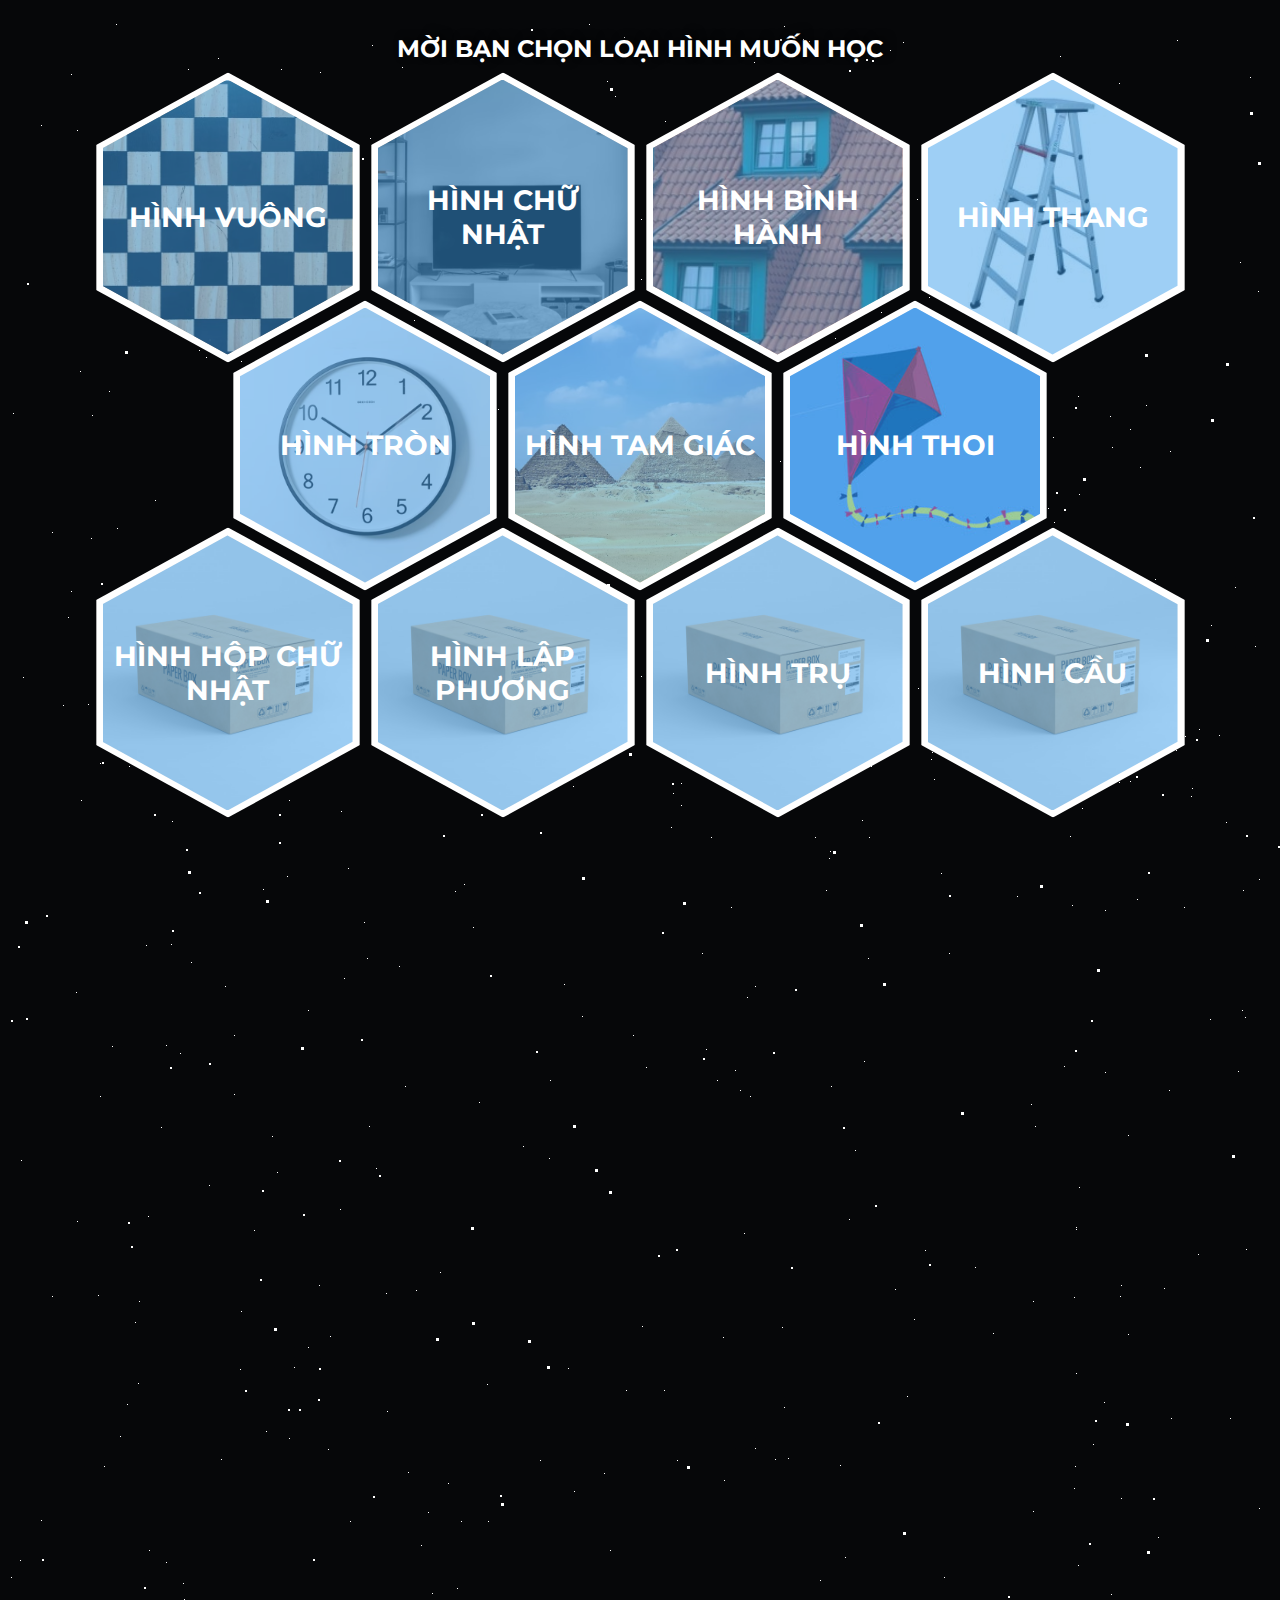
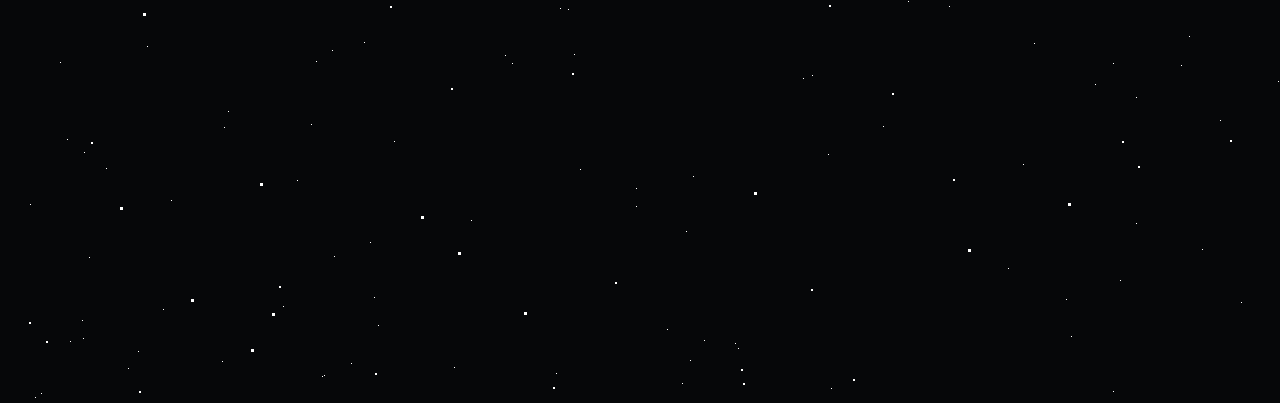
==== home.html @ a8f11ea8 "up code" ====
<!DOCTYPE html>
<html lang="en">
<head>
    <meta charset="UTF-8">
    <meta http-equiv="X-UA-Compatible" content="IE=edge">
    <meta name="viewport" content="width=device-width, initial-scale=1.0">
    <link rel="stylesheet" href="/assets/css/style.css">
    <title>Trang chủ</title>
</head>
<body>
  <link href='https://fonts.googleapis.com/css?family=Lato:300,400,700' rel='stylesheet' type='text/css'>
<div id='stars'></div>
<div id='stars2'></div>
<div id='stars3'></div>

  <h2 class="heading" id="heading"></h2>
    <ul class="honeycomb" lang="es">   
        <!-- <li class="honeycomb-cell">
          <img class="honeycomb-cell__image" src="https://source.unsplash.com/random/1">
          <div class="honeycomb-cell__title">Hình vuông</div>
        </li>
        <li class="honeycomb-cell">
          <img class="honeycomb-cell__image" src="https://source.unsplash.com/random/2">
          <div class="honeycomb-cell__title">Impermeables</div>
        </li>
        <li class="honeycomb-cell">
          <img class="honeycomb-cell__image" src="https://source.unsplash.com/random/3">
          <div class="honeycomb-cell__title">Tablero doble cara</div>
        </li>
        <li class="honeycomb-cell">
          <img class="honeycomb-cell__image" src="https://source.unsplash.com/random/4">
          <div class="honeycomb-cell__title">Maletín de empaque</div>
        </li>
        <li class="honeycomb-cell">
          <img class="honeycomb-cell__image" src="https://source.unsplash.com/random/5">
          <div class="honeycomb-cell__title">Antireflectivo<small>No vidrio</small></div>
        </li>
        <li class="honeycomb-cell">
          <img class="honeycomb-cell__image" src="https://source.unsplash.com/random/6">
          <div class="honeycomb-cell__title">6 fichas<small>1 de repuesto</small></div>
        </li>
        <li class="honeycomb-cell">
          <img class="honeycomb-cell__image" src="https://source.unsplash.com/random/7">
          <div class="honeycomb-cell__title">Tablero magnético</div>
        </li> -->
        
      </ul>
</body>
</html>
<script src="/assets/js/jquery.js"></script>
<script src="/assets/js/data.js"></script>
<script>
  $(document).ready(function () {
    var tab = $(".honeycomb");
    var arr = database;
    var heading = $("#heading").text("Mời bạn chọn loại hình muốn học");
     
    console.log(arr.length)
    for(var i = 0; i < arr.length; i++){
      var _this = arr[i];
      var _li = $("<a/>");
      _li.addClass("honeycomb-cell");
      _li.attr("data-name", _this.Name);
      _li.attr("href","hinh.html?shape="+_this.Shape_ID);
      

      var _img = $("<img/>");
      _img.addClass("honeycomb-cell__image");
      _img.attr("src", _this.Url );

      var _div = $("<div/>");
      _div.addClass("honeycomb-cell__title");
      _div.text(_this.Name);

      _li.append(_img);
      _li.append(_div);
      tab.append(_li);
    }
    if(arr.length %2 !=0 ){
      tab.append(('<li class="honeycomb-cell honeycomb__placeholder"></li>'));
    }


    $(".honeycomb-cell").hover(function(){
        $("#heading").text($(this).data("name"));
      })
      $(".honeycomb-cell").mouseleave(function(){
        $("#heading").text("Mời bạn chọn loại hình muốn học");
      })
  })
</script>
---- assets/css/style.css ----
@import url("https://fonts.googleapis.com/css?family=Montserrat:400,700");
*::-webkit-scrollbar {
  width:0;
}
html, body {
  min-height: 100%;
}
html {
  height: 120%;
  background: radial-gradient(ellipse at bottom, #1b2735 0%, #060709 0%);
}

body {
  font-family: "Montserrat", sans-serif;
  /* background: #3ea0eb; */
  overflow: auto;

}

*, *::before, *::after {
  box-sizing: border-box;
}

#stars {
  width: 1px;
  height: 1px;
  background: transparent;
  box-shadow: 465px 919px #FFF , 566px 1646px #FFF , 158px 1037px #FFF , 1510px 1652px #FFF , 273px 61px #FFF , 1561px 376px #FFF , 1882px 647px #FFF , 1995px 29px #FFF , 941px 1598px #FFF , 440px 1475px #FFF , 1480px 60px #FFF , 747px 978px #FFF , 846px 719px #FFF , 1864px 973px #FFF , 447px 883px #FFF , 216px 1719px #FFF , 368px 1160px #FFF , 1667px 430px #FFF , 1584px 387px #FFF , 217px 978px #FFF , 1066px 1289px #FFF , 72px 363px #FFF , 1326px 332px #FFF , 320px 1441px #FFF , 1000px 1860px #FFF , 724px 427px #FFF , 1235px 882px #FFF , 1477px 627px #FFF , 1402px 610px #FFF , 828px 403px #FFF , 289px 1772px #FFF , 722px 260px #FFF , 490px 401px #FFF , 1417px 1360px #FFF , 1303px 234px #FFF , 1565px 952px #FFF , 1795px 26px #FFF , 532px 1452px #FFF , 1990px 233px #FFF , 1504px 474px #FFF , 504px 1655px #FFF , 277px 378px #FFF , 732px 1082px #FFF , 1652px 35px #FFF , 837px 1549px #FFF , 1672px 1088px #FFF , 1122px 773px #FFF , 745px 262px #FFF , 1071px 486px #FFF , 365px 159px #FFF , 460px 628px #FFF , 1211px 727px #FFF , 933px 865px #FFF , 255px 881px #FFF , 336px 970px #FFF , 767px 1451px #FFF , 1113px 1277px #FFF , 936px 1569px #FFF , 1524px 912px #FFF , 44px 1288px #FFF , 364px 37px #FFF , 1251px 1500px #FFF , 1733px 1334px #FFF , 656px 1382px #FFF , 880px 408px #FFF , 1404px 551px #FFF , 316px 1967px #FFF , 1111px 774px #FFF , 673px 775px #FFF , 246px 1222px #FFF , 1379px 712px #FFF , 1052px 48px #FFF , 338px 358px #FFF , 1739px 901px #FFF , 63px 66px #FFF , 378px 1285px #FFF , 210px 50px #FFF , 76px 1744px #FFF , 180px 61px #FFF , 1062px 828px #FFF , 499px 168px #FFF , 917px 1242px #FFF , 616px 29px #FFF , 1020px 313px #FFF , 1985px 1736px #FFF , 1291px 1427px #FFF , 1462px 1935px #FFF , 92px 755px #FFF , 84px 407px #FFF , 776px 1399px #FFF , 322px 1328px #FFF , 1865px 440px #FFF , 366px 1889px #FFF , 1586px 464px #FFF , 1336px 613px #FFF , 361px 1118px #FFF , 1809px 1570px #FFF , 572px 1761px #FFF , 1987px 912px #FFF , 1649px 572px #FFF , 1143px 689px #FFF , 699px 476px #FFF , 101px 383px #FFF , 1780px 1398px #FFF , 1720px 479px #FFF , 682px 1952px #FFF , 1636px 1302px #FFF , 542px 1072px #FFF , 1234px 1002px #FFF , 1735px 1385px #FFF , 1533px 1101px #FFF , 1421px 1203px #FFF , 281px 792px #FFF , 1405px 983px #FFF , 44px 524px #FFF , 1909px 1862px #FFF , 201px 86px #FFF , 198px 349px #FFF , 929px 704px #FFF , 1122px 421px #FFF , 1914px 1162px #FFF , 1503px 884px #FFF , 596px 1465px #FFF , 397px 1078px #FFF , 1408px 867px #FFF , 1392px 834px #FFF , 1275px 960px #FFF , 1832px 608px #FFF , 379px 1403px #FFF , 1009px 888px #FFF , 1920px 1230px #FFF , 1005px 507px #FFF , 1270px 1673px #FFF , 1408px 518px #FFF , 673px 797px #FFF , 1627px 1657px #FFF , 1751px 379px #FFF , 784px 780px #FFF , 1194px 1841px #FFF , 1509px 1569px #FFF , 899px 1388px #FFF , 1728px 1427px #FFF , 633px 211px #FFF , 552px 1600px #FFF , 1504px 802px #FFF , 1202px 1011px #FFF , 1313px 757px #FFF , 674px 352px #FFF , 480px 1513px #FFF , 375px 619px #FFF , 81px 1849px #FFF , 108px 16px #FFF , 1971px 1564px #FFF , 1849px 548px #FFF , 1786px 1092px #FFF , 1915px 1360px #FFF , 1660px 1386px #FFF , 1308px 310px #FFF , 895px 34px #FFF , 823px 1980px #FFF , 1330px 1780px #FFF , 827px 330px #FFF , 696px 1932px #FFF , 1769px 942px #FFF , 715px 1329px #FFF , 1760px 1474px #FFF , 1063px 1928px #FFF , 1667px 1565px #FFF , 1798px 1027px #FFF , 213px 1451px #FFF , 1660px 713px #FFF , 1227px 579px #FFF , 1767px 181px #FFF , 404px 1999px #FFF , 1836px 1840px #FFF , 172px 1045px #FFF , 119px 1396px #FFF , 1917px 27px #FFF , 1285px 34px #FFF , 1280px 892px #FFF , 1477px 187px #FFF , 449px 1580px #FFF , 1462px 1647px #FFF , 1042px 93px #FFF , 1230px 1063px #FFF , 1251px 871px #FFF , 1016px 166px #FFF , 955px 142px #FFF , 1634px 626px #FFF , 923px 751px #FFF , 1156px 1280px #FFF , 536px 276px #FFF , 1177px 728px #FFF , 1464px 741px #FFF , 820px 270px #FFF , 1331px 1528px #FFF , 1015px 1756px #FFF , 1289px 1459px #FFF , 1668px 1899px #FFF , 1250px 283px #FFF , 1068px 1219px #FFF , 1168px 742px #FFF , 1662px 897px #FFF , 1482px 1685px #FFF , 1853px 58px #FFF , 314px 1968px #FFF , 703px 829px #FFF , 1708px 592px #FFF , 542px 720px #FFF , 1970px 711px #FFF , 1418px 1062px #FFF , 556px 976px #FFF , 1531px 1841px #FFF , 772px 453px #FFF , 854px 812px #FFF , 560px 1601px #FFF , 498px 612px #FFF , 33px 1512px #FFF , 175px 722px #FFF , 1922px 1515px #FFF , 523px 185px #FFF , 983px 665px #FFF , 408px 1282px #FFF , 1102px 408px #FFF , 1066px 1480px #FFF , 1070px 1557px #FFF , 356px 1634px #FFF , 1827px 739px #FFF , 1362px 658px #FFF , 1803px 619px #FFF , 1453px 1979px #FFF , 1111px 75px #FFF , 1128px 1815px #FFF , 1128px 1689px #FFF , 1299px 1617px #FFF , 1163px 1410px #FFF , 1121px 582px #FFF , 456px 876px #FFF , 1713px 720px #FFF , 233px 290px #FFF , 223px 622px #FFF , 1996px 663px #FFF , 269px 1164px #FFF , 1789px 505px #FFF , 1469px 19px #FFF , 847px 1142px #FFF , 714px 440px #FFF , 1072px 589px #FFF , 1027px 1118px #FFF , 1702px 928px #FFF , 226px 1027px #FFF , 1222px 1410px #FFF , 659px 1921px #FFF , 1383px 220px #FFF , 1212px 1712px #FFF , 1770px 1157px #FFF , 1302px 1024px #FFF , 98px 1760px #FFF , 774px 1319px #FFF , 1237px 1009px #FFF , 98px 676px #FFF , 501px 240px #FFF , 275px 1898px #FFF , 1942px 857px #FFF , 1944px 1066px #FFF , 1307px 480px #FFF , 1120px 1326px #FFF , 1793px 1561px #FFF , 1825px 538px #FFF , 413px 572px #FFF , 3px 1569px #FFF , 628px 1780px #FFF , 1966px 1660px #FFF , 1312px 1367px #FFF , 1105px 1655px #FFF , 1724px 1485px #FFF , 1023px 1096px #FFF , 1412px 1079px #FFF , 1397px 1759px #FFF , 1670px 180px #FFF , 1856px 173px #FFF , 109px 520px #FFF , 391px 958px #FFF , 1809px 1971px #FFF , 497px 1647px #FFF , 1762px 278px #FFF , 1955px 818px #FFF , 1426px 1612px #FFF , 1350px 1310px #FFF , 1409px 759px #FFF , 226px 1086px #FFF , 120px 1960px #FFF , 603px 270px #FFF , 1056px 1058px #FFF , 1191px 721px #FFF , 1120px 1127px #FFF , 755px 190px #FFF , 471px 1094px #FFF , 663px 819px #FFF , 561px 176px #FFF , 675px 691px #FFF , 565px 778px #FFF , 1966px 674px #FFF , 1183px 788px #FFF , 1482px 1948px #FFF , 1542px 1816px #FFF , 625px 1027px #FFF , 1734px 761px #FFF , 1919px 526px #FFF , 286px 1359px #FFF , 941px 945px #FFF , 5px 405px #FFF , 860px 950px #FFF , 985px 1325px #FFF , 130px 1375px #FFF , 365px 384px #FFF , 975px 596px #FFF , 828px 348px #FFF , 1706px 1919px #FFF , 1089px 222px #FFF , 479px 1376px #FFF , 1074px 800px #FFF , 1481px 89px #FFF , 1105px 1983px #FFF , 984px 446px #FFF , 300px 1002px #FFF , 453px 1513px #FFF , 1349px 1821px #FFF , 905px 462px #FFF , 776px 18px #FFF , 1368px 445px #FFF , 1940px 554px #FFF , 792px 390px #FFF , 1476px 1488px #FFF , 1546px 356px #FFF , 303px 1716px #FFF , 1971px 1321px #FFF , 75px 1930px #FFF , 802px 331px #FFF , 12px 1552px #FFF , 1527px 1369px #FFF , 62px 1933px #FFF , 818px 882px #FFF , 885px 421px #FFF , 432px 1264px #FFF , 1742px 179px #FFF , 1104px 439px #FFF , 986px 195px #FFF , 1701px 614px #FFF , 1665px 1901px #FFF , 893px 675px #FFF , 73px 792px #FFF , 1826px 1388px #FFF , 926px 771px #FFF , 489px 211px #FFF , 634px 1318px #FFF , 1380px 1924px #FFF , 997px 152px #FFF , 356px 914px #FFF , 1097px 1064px #FFF , 547px 602px #FFF , 820px 1746px #FFF , 1112px 1872px #FFF , 875px 1718px #FFF , 1536px 1097px #FFF , 232px 1361px #FFF , 698px 1041px #FFF , 1138px 397px #FFF , 1636px 1952px #FFF , 324px 1642px #FFF , 601px 611px #FFF , 1535px 1065px #FFF , 746px 54px #FFF , 27px 1989px #FFF , 1161px 716px #FFF , 1025px 1293px #FFF , 560px 1360px #FFF , 1595px 467px #FFF , 823px 1078px #FFF , 669px 1452px #FFF , 1455px 1071px #FFF , 131px 1293px #FFF , 1482px 1785px #FFF , 1905px 1252px #FFF , 1576px 1826px #FFF , 1995px 705px #FFF , 1809px 1875px #FFF , 1024px 626px #FFF , 766px 184px #FFF , 342px 1513px #FFF , 366px 347px #FFF , 80px 696px #FFF , 548px 1965px #FFF , 887px 1281px #FFF , 576px 441px #FFF , 92px 1088px #FFF , 515px 1138px #FFF , 1173px 1657px #FFF , 233px 1303px #FFF , 1566px 793px #FFF , 723px 899px #FFF , 424px 1585px #FFF , 727px 1935px #FFF , 841px 1211px #FFF , 1483px 1986px #FFF , 801px 33px #FFF , 1064px 897px #FFF , 1635px 133px #FFF , 1440px 1788px #FFF , 685px 1768px #FFF , 1794px 870px #FFF , 581px 16px #FFF , 1974px 356px #FFF , 1683px 1370px #FFF , 1514px 1142px #FFF , 1866px 1023px #FFF , 140px 1208px #FFF , 1894px 726px #FFF , 1451px 379px #FFF , 1776px 986px #FFF , 665px 785px #FFF , 1543px 157px #FFF , 1613px 677px #FFF , 1781px 944px #FFF , 1218px 814px #FFF , 574px 1008px #FFF , 1543px 1407px #FFF , 709px 1072px #FFF , 1794px 1318px #FFF , 1885px 1483px #FFF , 1040px 500px #FFF , 780px 1450px #FFF , 1176px 899px #FFF , 1941px 1943px #FFF , 1233px 1894px #FFF , 300px 1339px #FFF , 1318px 1292px #FFF , 1976px 379px #FFF , 147px 492px #FFF , 795px 31px #FFF , 438px 215px #FFF , 541px 1150px #FFF , 1097px 902px #FFF , 55px 697px #FFF , 332px 1201px #FFF , 1848px 1227px #FFF , 83px 530px #FFF , 1892px 529px #FFF , 1046px 514px #FFF , 1882px 84px #FFF , 1019px 152px #FFF , 731px 491px #FFF , 1838px 1492px #FFF , 1734px 1406px #FFF , 201px 1177px #FFF , 1764px 195px #FFF , 1506px 442px #FFF , 658px 252px #FFF , 33px 1985px #FFF , 121px 758px #FFF , 378px 163px #FFF , 1641px 1646px #FFF , 1073px 105px #FFF , 967px 1259px #FFF , 13px 1152px #FFF , 736px 1225px #FFF , 59px 1731px #FFF , 1951px 1071px #FFF , 370px 1917px #FFF , 1232px 254px #FFF , 1862px 1390px #FFF , 638px 1059px #FFF , 657px 113px #FFF , 281px 1430px #FFF , 1530px 864px #FFF , 127px 1314px #FFF , 191px 342px #FFF , 130px 1943px #FFF , 394px 59px #FFF , 1535px 1941px #FFF , 1981px 1345px #FFF , 175px 1575px #FFF , 1789px 1889px #FFF , 1755px 185px #FFF , 895px 533px #FFF , 69px 122px #FFF , 1452px 563px #FFF , 1851px 87px #FFF , 386px 1733px #FFF , 588px 541px #FFF , 1372px 885px #FFF , 238px 159px #FFF , 1763px 1781px #FFF , 195px 250px #FFF , 1623px 803px #FFF , 1970px 1472px #FFF , 1085px 1436px #FFF , 795px 1670px #FFF , 69px 1213px #FFF , 1939px 1515px #FFF , 1184px 780px #FFF , 1023px 468px #FFF , 906px 1311px #FFF , 633px 271px #FFF , 96px 1458px #FFF , 264px 1128px #FFF , 400px 1464px #FFF , 305px 294px #FFF , 1997px 722px #FFF , 359px 950px #FFF , 220px 1703px #FFF , 326px 1848px #FFF , 68px 984px #FFF , 1087px 1676px #FFF , 1564px 735px #FFF , 1918px 1718px #FFF , 1238px 1241px #FFF , 1664px 1819px #FFF , 882px 42px #FFF , 1657px 594px #FFF , 312px 64px #FFF , 343px 1955px #FFF , 821px 850px #FFF , 730px 1940px #FFF , 909px 191px #FFF , 899px 627px #FFF , 1747px 1259px #FFF , 861px 829px #FFF , 1150px 1529px #FFF , 163px 936px #FFF , 1794px 1495px #FFF , 1524px 81px #FFF , 739px 989px #FFF , 747px 1440px #FFF , 153px 1119px #FFF , 1001px 150px #FFF , 22px 1796px #FFF , 465px 135px #FFF , 1161px 1082px #FFF , 406px 312px #FFF , 1660px 898px #FFF , 1833px 1695px #FFF , 1515px 619px #FFF , 1766px 1204px #FFF , 812px 1572px #FFF , 856px 1053px #FFF , 1025px 1503px #FFF , 618px 1382px #FFF , 1761px 912px #FFF , 1487px 1550px #FFF , 1574px 1419px #FFF , 921px 289px #FFF , 678px 1823px #FFF , 1387px 374px #FFF , 1506px 847px #FFF , 138px 937px #FFF , 1096px 1394px #FFF , 311px 1277px #FFF , 362px 130px #FFF , 1737px 552px #FFF , 446px 1959px #FFF , 1881px 1195px #FFF , 1490px 163px #FFF , 1291px 1828px #FFF , 1462px 339px #FFF , 135px 170px #FFF , 1162px 443px #FFF , 599px 73px #FFF , 1998px 1776px #FFF , 1113px 1490px #FFF , 1274px 1422px #FFF , 279px 868px #FFF , 1366px 1538px #FFF , 1977px 1518px #FFF , 873px 304px #FFF , 233px 353px #FFF , 1746px 535px #FFF , 1181px 1628px #FFF , 1887px 590px #FFF , 33px 117px #FFF , 674px 1975px #FFF , 333px 803px #FFF , 1774px 161px #FFF , 1058px 1891px #FFF , 60px 609px #FFF , 1169px 32px #FFF , 863px 758px #FFF , 727px 1062px #FFF , 1507px 726px #FFF , 1444px 1744px #FFF , 340px 860px #FFF , 1370px 116px #FFF , 1190px 1246px #FFF , 1247px 638px #FFF , 1103px 1586px #FFF , 607px 88px #FFF , 1912px 440px #FFF , 74px 1912px #FFF , 896px 690px #FFF , 104px 1038px #FFF , 1982px 1829px #FFF , 566px 1483px #FFF , 1403px 1239px #FFF , 1305px 1865px #FFF , 463px 1812px #FFF , 237px 341px #FFF , 1302px 284px #FFF , 90px 1287px #FFF , 1648px 545px #FFF , 1680px 1722px #FFF , 1203px 617px #FFF , 15px 669px #FFF , 1045px 429px #FFF , 1632px 626px #FFF , 1242px 69px #FFF , 1309px 1405px #FFF , 1540px 1659px #FFF , 163px 1792px #FFF , 1540px 1133px #FFF , 1840px 605px #FFF , 1375px 778px #FFF , 141px 1542px #FFF , 1799px 750px #FFF , 807px 829px #FFF , 1897px 1508px #FFF , 1842px 1086px #FFF , 1430px 34px #FFF , 387px 645px #FFF , 602px 706px #FFF , 1543px 1492px #FFF , 1546px 1104px #FFF , 1068px 1365px #FFF , 1708px 272px #FFF , 1958px 880px #FFF , 1112px 1288px #FFF , 429px 501px #FFF , 957px 355px #FFF , 1827px 1190px #FFF , 910px 680px #FFF , 112px 1428px #FFF , 694px 945px #FFF , 139px 1638px #FFF , 1147px 571px #FFF , 804px 1667px #FFF , 155px 1901px #FFF , 258px 1423px #FFF , 1410px 1373px #FFF , 719px 670px #FFF , 832px 1457px #FFF , 602px 1542px #FFF , 1012px 219px #FFF , 1433px 1517px #FFF , 267px 192px #FFF , 1821px 1422px #FFF , 1711px 146px #FFF , 1701px 1899px #FFF , 900px 1593px #FFF , 924px 744px #FFF , 1556px 1709px #FFF , 1968px 1039px #FFF , 1026px 1635px #FFF , 1070px 388px #FFF , 1132px 459px #FFF , 413px 1537px #FFF , 1622px 1406px #FFF , 633px 668px #FFF , 1022px 549px #FFF , 1509px 920px #FFF , 1609px 932px #FFF , 183px 954px #FFF , 63px 583px #FFF , 812px 322px #FFF , 1068px 1221px #FFF , 1067px 1458px #FFF , 420px 1504px #FFF , 1864px 487px #FFF , 882px 621px #FFF , 1714px 562px #FFF , 128px 178px #FFF , 52px 1654px #FFF , 1704px 470px #FFF , 362px 1834px #FFF , 1847px 218px #FFF , 1998px 996px #FFF , 742px 1088px #FFF , 158px 1554px #FFF , 1340px 812px #FFF , 1129px 891px #FFF , 628px 1798px #FFF , 214px 1953px #FFF , 308px 1653px #FFF , 1005px 389px #FFF , 822px 843px #FFF , 716px 1472px #FFF , 1071px 1179px #FFF , 877px 556px #FFF , 1601px 1137px #FFF , 664px 604px #FFF , 164px 813px #FFF , 176px 1591px #FFF;
  animation: animStar 50s linear infinite;
}
#stars:after {
  content: " ";
  position: absolute;
  top: 2000px;
  width: 1px;
  height: 1px;
  background: transparent;
  box-shadow: 465px 919px #FFF , 566px 1646px #FFF , 158px 1037px #FFF , 1510px 1652px #FFF , 273px 61px #FFF , 1561px 376px #FFF , 1882px 647px #FFF , 1995px 29px #FFF , 941px 1598px #FFF , 440px 1475px #FFF , 1480px 60px #FFF , 747px 978px #FFF , 846px 719px #FFF , 1864px 973px #FFF , 447px 883px #FFF , 216px 1719px #FFF , 368px 1160px #FFF , 1667px 430px #FFF , 1584px 387px #FFF , 217px 978px #FFF , 1066px 1289px #FFF , 72px 363px #FFF , 1326px 332px #FFF , 320px 1441px #FFF , 1000px 1860px #FFF , 724px 427px #FFF , 1235px 882px #FFF , 1477px 627px #FFF , 1402px 610px #FFF , 828px 403px #FFF , 289px 1772px #FFF , 722px 260px #FFF , 490px 401px #FFF , 1417px 1360px #FFF , 1303px 234px #FFF , 1565px 952px #FFF , 1795px 26px #FFF , 532px 1452px #FFF , 1990px 233px #FFF , 1504px 474px #FFF , 504px 1655px #FFF , 277px 378px #FFF , 732px 1082px #FFF , 1652px 35px #FFF , 837px 1549px #FFF , 1672px 1088px #FFF , 1122px 773px #FFF , 745px 262px #FFF , 1071px 486px #FFF , 365px 159px #FFF , 460px 628px #FFF , 1211px 727px #FFF , 933px 865px #FFF , 255px 881px #FFF , 336px 970px #FFF , 767px 1451px #FFF , 1113px 1277px #FFF , 936px 1569px #FFF , 1524px 912px #FFF , 44px 1288px #FFF , 364px 37px #FFF , 1251px 1500px #FFF , 1733px 1334px #FFF , 656px 1382px #FFF , 880px 408px #FFF , 1404px 551px #FFF , 316px 1967px #FFF , 1111px 774px #FFF , 673px 775px #FFF , 246px 1222px #FFF , 1379px 712px #FFF , 1052px 48px #FFF , 338px 358px #FFF , 1739px 901px #FFF , 63px 66px #FFF , 378px 1285px #FFF , 210px 50px #FFF , 76px 1744px #FFF , 180px 61px #FFF , 1062px 828px #FFF , 499px 168px #FFF , 917px 1242px #FFF , 616px 29px #FFF , 1020px 313px #FFF , 1985px 1736px #FFF , 1291px 1427px #FFF , 1462px 1935px #FFF , 92px 755px #FFF , 84px 407px #FFF , 776px 1399px #FFF , 322px 1328px #FFF , 1865px 440px #FFF , 366px 1889px #FFF , 1586px 464px #FFF , 1336px 613px #FFF , 361px 1118px #FFF , 1809px 1570px #FFF , 572px 1761px #FFF , 1987px 912px #FFF , 1649px 572px #FFF , 1143px 689px #FFF , 699px 476px #FFF , 101px 383px #FFF , 1780px 1398px #FFF , 1720px 479px #FFF , 682px 1952px #FFF , 1636px 1302px #FFF , 542px 1072px #FFF , 1234px 1002px #FFF , 1735px 1385px #FFF , 1533px 1101px #FFF , 1421px 1203px #FFF , 281px 792px #FFF , 1405px 983px #FFF , 44px 524px #FFF , 1909px 1862px #FFF , 201px 86px #FFF , 198px 349px #FFF , 929px 704px #FFF , 1122px 421px #FFF , 1914px 1162px #FFF , 1503px 884px #FFF , 596px 1465px #FFF , 397px 1078px #FFF , 1408px 867px #FFF , 1392px 834px #FFF , 1275px 960px #FFF , 1832px 608px #FFF , 379px 1403px #FFF , 1009px 888px #FFF , 1920px 1230px #FFF , 1005px 507px #FFF , 1270px 1673px #FFF , 1408px 518px #FFF , 673px 797px #FFF , 1627px 1657px #FFF , 1751px 379px #FFF , 784px 780px #FFF , 1194px 1841px #FFF , 1509px 1569px #FFF , 899px 1388px #FFF , 1728px 1427px #FFF , 633px 211px #FFF , 552px 1600px #FFF , 1504px 802px #FFF , 1202px 1011px #FFF , 1313px 757px #FFF , 674px 352px #FFF , 480px 1513px #FFF , 375px 619px #FFF , 81px 1849px #FFF , 108px 16px #FFF , 1971px 1564px #FFF , 1849px 548px #FFF , 1786px 1092px #FFF , 1915px 1360px #FFF , 1660px 1386px #FFF , 1308px 310px #FFF , 895px 34px #FFF , 823px 1980px #FFF , 1330px 1780px #FFF , 827px 330px #FFF , 696px 1932px #FFF , 1769px 942px #FFF , 715px 1329px #FFF , 1760px 1474px #FFF , 1063px 1928px #FFF , 1667px 1565px #FFF , 1798px 1027px #FFF , 213px 1451px #FFF , 1660px 713px #FFF , 1227px 579px #FFF , 1767px 181px #FFF , 404px 1999px #FFF , 1836px 1840px #FFF , 172px 1045px #FFF , 119px 1396px #FFF , 1917px 27px #FFF , 1285px 34px #FFF , 1280px 892px #FFF , 1477px 187px #FFF , 449px 1580px #FFF , 1462px 1647px #FFF , 1042px 93px #FFF , 1230px 1063px #FFF , 1251px 871px #FFF , 1016px 166px #FFF , 955px 142px #FFF , 1634px 626px #FFF , 923px 751px #FFF , 1156px 1280px #FFF , 536px 276px #FFF , 1177px 728px #FFF , 1464px 741px #FFF , 820px 270px #FFF , 1331px 1528px #FFF , 1015px 1756px #FFF , 1289px 1459px #FFF , 1668px 1899px #FFF , 1250px 283px #FFF , 1068px 1219px #FFF , 1168px 742px #FFF , 1662px 897px #FFF , 1482px 1685px #FFF , 1853px 58px #FFF , 314px 1968px #FFF , 703px 829px #FFF , 1708px 592px #FFF , 542px 720px #FFF , 1970px 711px #FFF , 1418px 1062px #FFF , 556px 976px #FFF , 1531px 1841px #FFF , 772px 453px #FFF , 854px 812px #FFF , 560px 1601px #FFF , 498px 612px #FFF , 33px 1512px #FFF , 175px 722px #FFF , 1922px 1515px #FFF , 523px 185px #FFF , 983px 665px #FFF , 408px 1282px #FFF , 1102px 408px #FFF , 1066px 1480px #FFF , 1070px 1557px #FFF , 356px 1634px #FFF , 1827px 739px #FFF , 1362px 658px #FFF , 1803px 619px #FFF , 1453px 1979px #FFF , 1111px 75px #FFF , 1128px 1815px #FFF , 1128px 1689px #FFF , 1299px 1617px #FFF , 1163px 1410px #FFF , 1121px 582px #FFF , 456px 876px #FFF , 1713px 720px #FFF , 233px 290px #FFF , 223px 622px #FFF , 1996px 663px #FFF , 269px 1164px #FFF , 1789px 505px #FFF , 1469px 19px #FFF , 847px 1142px #FFF , 714px 440px #FFF , 1072px 589px #FFF , 1027px 1118px #FFF , 1702px 928px #FFF , 226px 1027px #FFF , 1222px 1410px #FFF , 659px 1921px #FFF , 1383px 220px #FFF , 1212px 1712px #FFF , 1770px 1157px #FFF , 1302px 1024px #FFF , 98px 1760px #FFF , 774px 1319px #FFF , 1237px 1009px #FFF , 98px 676px #FFF , 501px 240px #FFF , 275px 1898px #FFF , 1942px 857px #FFF , 1944px 1066px #FFF , 1307px 480px #FFF , 1120px 1326px #FFF , 1793px 1561px #FFF , 1825px 538px #FFF , 413px 572px #FFF , 3px 1569px #FFF , 628px 1780px #FFF , 1966px 1660px #FFF , 1312px 1367px #FFF , 1105px 1655px #FFF , 1724px 1485px #FFF , 1023px 1096px #FFF , 1412px 1079px #FFF , 1397px 1759px #FFF , 1670px 180px #FFF , 1856px 173px #FFF , 109px 520px #FFF , 391px 958px #FFF , 1809px 1971px #FFF , 497px 1647px #FFF , 1762px 278px #FFF , 1955px 818px #FFF , 1426px 1612px #FFF , 1350px 1310px #FFF , 1409px 759px #FFF , 226px 1086px #FFF , 120px 1960px #FFF , 603px 270px #FFF , 1056px 1058px #FFF , 1191px 721px #FFF , 1120px 1127px #FFF , 755px 190px #FFF , 471px 1094px #FFF , 663px 819px #FFF , 561px 176px #FFF , 675px 691px #FFF , 565px 778px #FFF , 1966px 674px #FFF , 1183px 788px #FFF , 1482px 1948px #FFF , 1542px 1816px #FFF , 625px 1027px #FFF , 1734px 761px #FFF , 1919px 526px #FFF , 286px 1359px #FFF , 941px 945px #FFF , 5px 405px #FFF , 860px 950px #FFF , 985px 1325px #FFF , 130px 1375px #FFF , 365px 384px #FFF , 975px 596px #FFF , 828px 348px #FFF , 1706px 1919px #FFF , 1089px 222px #FFF , 479px 1376px #FFF , 1074px 800px #FFF , 1481px 89px #FFF , 1105px 1983px #FFF , 984px 446px #FFF , 300px 1002px #FFF , 453px 1513px #FFF , 1349px 1821px #FFF , 905px 462px #FFF , 776px 18px #FFF , 1368px 445px #FFF , 1940px 554px #FFF , 792px 390px #FFF , 1476px 1488px #FFF , 1546px 356px #FFF , 303px 1716px #FFF , 1971px 1321px #FFF , 75px 1930px #FFF , 802px 331px #FFF , 12px 1552px #FFF , 1527px 1369px #FFF , 62px 1933px #FFF , 818px 882px #FFF , 885px 421px #FFF , 432px 1264px #FFF , 1742px 179px #FFF , 1104px 439px #FFF , 986px 195px #FFF , 1701px 614px #FFF , 1665px 1901px #FFF , 893px 675px #FFF , 73px 792px #FFF , 1826px 1388px #FFF , 926px 771px #FFF , 489px 211px #FFF , 634px 1318px #FFF , 1380px 1924px #FFF , 997px 152px #FFF , 356px 914px #FFF , 1097px 1064px #FFF , 547px 602px #FFF , 820px 1746px #FFF , 1112px 1872px #FFF , 875px 1718px #FFF , 1536px 1097px #FFF , 232px 1361px #FFF , 698px 1041px #FFF , 1138px 397px #FFF , 1636px 1952px #FFF , 324px 1642px #FFF , 601px 611px #FFF , 1535px 1065px #FFF , 746px 54px #FFF , 27px 1989px #FFF , 1161px 716px #FFF , 1025px 1293px #FFF , 560px 1360px #FFF , 1595px 467px #FFF , 823px 1078px #FFF , 669px 1452px #FFF , 1455px 1071px #FFF , 131px 1293px #FFF , 1482px 1785px #FFF , 1905px 1252px #FFF , 1576px 1826px #FFF , 1995px 705px #FFF , 1809px 1875px #FFF , 1024px 626px #FFF , 766px 184px #FFF , 342px 1513px #FFF , 366px 347px #FFF , 80px 696px #FFF , 548px 1965px #FFF , 887px 1281px #FFF , 576px 441px #FFF , 92px 1088px #FFF , 515px 1138px #FFF , 1173px 1657px #FFF , 233px 1303px #FFF , 1566px 793px #FFF , 723px 899px #FFF , 424px 1585px #FFF , 727px 1935px #FFF , 841px 1211px #FFF , 1483px 1986px #FFF , 801px 33px #FFF , 1064px 897px #FFF , 1635px 133px #FFF , 1440px 1788px #FFF , 685px 1768px #FFF , 1794px 870px #FFF , 581px 16px #FFF , 1974px 356px #FFF , 1683px 1370px #FFF , 1514px 1142px #FFF , 1866px 1023px #FFF , 140px 1208px #FFF , 1894px 726px #FFF , 1451px 379px #FFF , 1776px 986px #FFF , 665px 785px #FFF , 1543px 157px #FFF , 1613px 677px #FFF , 1781px 944px #FFF , 1218px 814px #FFF , 574px 1008px #FFF , 1543px 1407px #FFF , 709px 1072px #FFF , 1794px 1318px #FFF , 1885px 1483px #FFF , 1040px 500px #FFF , 780px 1450px #FFF , 1176px 899px #FFF , 1941px 1943px #FFF , 1233px 1894px #FFF , 300px 1339px #FFF , 1318px 1292px #FFF , 1976px 379px #FFF , 147px 492px #FFF , 795px 31px #FFF , 438px 215px #FFF , 541px 1150px #FFF , 1097px 902px #FFF , 55px 697px #FFF , 332px 1201px #FFF , 1848px 1227px #FFF , 83px 530px #FFF , 1892px 529px #FFF , 1046px 514px #FFF , 1882px 84px #FFF , 1019px 152px #FFF , 731px 491px #FFF , 1838px 1492px #FFF , 1734px 1406px #FFF , 201px 1177px #FFF , 1764px 195px #FFF , 1506px 442px #FFF , 658px 252px #FFF , 33px 1985px #FFF , 121px 758px #FFF , 378px 163px #FFF , 1641px 1646px #FFF , 1073px 105px #FFF , 967px 1259px #FFF , 13px 1152px #FFF , 736px 1225px #FFF , 59px 1731px #FFF , 1951px 1071px #FFF , 370px 1917px #FFF , 1232px 254px #FFF , 1862px 1390px #FFF , 638px 1059px #FFF , 657px 113px #FFF , 281px 1430px #FFF , 1530px 864px #FFF , 127px 1314px #FFF , 191px 342px #FFF , 130px 1943px #FFF , 394px 59px #FFF , 1535px 1941px #FFF , 1981px 1345px #FFF , 175px 1575px #FFF , 1789px 1889px #FFF , 1755px 185px #FFF , 895px 533px #FFF , 69px 122px #FFF , 1452px 563px #FFF , 1851px 87px #FFF , 386px 1733px #FFF , 588px 541px #FFF , 1372px 885px #FFF , 238px 159px #FFF , 1763px 1781px #FFF , 195px 250px #FFF , 1623px 803px #FFF , 1970px 1472px #FFF , 1085px 1436px #FFF , 795px 1670px #FFF , 69px 1213px #FFF , 1939px 1515px #FFF , 1184px 780px #FFF , 1023px 468px #FFF , 906px 1311px #FFF , 633px 271px #FFF , 96px 1458px #FFF , 264px 1128px #FFF , 400px 1464px #FFF , 305px 294px #FFF , 1997px 722px #FFF , 359px 950px #FFF , 220px 1703px #FFF , 326px 1848px #FFF , 68px 984px #FFF , 1087px 1676px #FFF , 1564px 735px #FFF , 1918px 1718px #FFF , 1238px 1241px #FFF , 1664px 1819px #FFF , 882px 42px #FFF , 1657px 594px #FFF , 312px 64px #FFF , 343px 1955px #FFF , 821px 850px #FFF , 730px 1940px #FFF , 909px 191px #FFF , 899px 627px #FFF , 1747px 1259px #FFF , 861px 829px #FFF , 1150px 1529px #FFF , 163px 936px #FFF , 1794px 1495px #FFF , 1524px 81px #FFF , 739px 989px #FFF , 747px 1440px #FFF , 153px 1119px #FFF , 1001px 150px #FFF , 22px 1796px #FFF , 465px 135px #FFF , 1161px 1082px #FFF , 406px 312px #FFF , 1660px 898px #FFF , 1833px 1695px #FFF , 1515px 619px #FFF , 1766px 1204px #FFF , 812px 1572px #FFF , 856px 1053px #FFF , 1025px 1503px #FFF , 618px 1382px #FFF , 1761px 912px #FFF , 1487px 1550px #FFF , 1574px 1419px #FFF , 921px 289px #FFF , 678px 1823px #FFF , 1387px 374px #FFF , 1506px 847px #FFF , 138px 937px #FFF , 1096px 1394px #FFF , 311px 1277px #FFF , 362px 130px #FFF , 1737px 552px #FFF , 446px 1959px #FFF , 1881px 1195px #FFF , 1490px 163px #FFF , 1291px 1828px #FFF , 1462px 339px #FFF , 135px 170px #FFF , 1162px 443px #FFF , 599px 73px #FFF , 1998px 1776px #FFF , 1113px 1490px #FFF , 1274px 1422px #FFF , 279px 868px #FFF , 1366px 1538px #FFF , 1977px 1518px #FFF , 873px 304px #FFF , 233px 353px #FFF , 1746px 535px #FFF , 1181px 1628px #FFF , 1887px 590px #FFF , 33px 117px #FFF , 674px 1975px #FFF , 333px 803px #FFF , 1774px 161px #FFF , 1058px 1891px #FFF , 60px 609px #FFF , 1169px 32px #FFF , 863px 758px #FFF , 727px 1062px #FFF , 1507px 726px #FFF , 1444px 1744px #FFF , 340px 860px #FFF , 1370px 116px #FFF , 1190px 1246px #FFF , 1247px 638px #FFF , 1103px 1586px #FFF , 607px 88px #FFF , 1912px 440px #FFF , 74px 1912px #FFF , 896px 690px #FFF , 104px 1038px #FFF , 1982px 1829px #FFF , 566px 1483px #FFF , 1403px 1239px #FFF , 1305px 1865px #FFF , 463px 1812px #FFF , 237px 341px #FFF , 1302px 284px #FFF , 90px 1287px #FFF , 1648px 545px #FFF , 1680px 1722px #FFF , 1203px 617px #FFF , 15px 669px #FFF , 1045px 429px #FFF , 1632px 626px #FFF , 1242px 69px #FFF , 1309px 1405px #FFF , 1540px 1659px #FFF , 163px 1792px #FFF , 1540px 1133px #FFF , 1840px 605px #FFF , 1375px 778px #FFF , 141px 1542px #FFF , 1799px 750px #FFF , 807px 829px #FFF , 1897px 1508px #FFF , 1842px 1086px #FFF , 1430px 34px #FFF , 387px 645px #FFF , 602px 706px #FFF , 1543px 1492px #FFF , 1546px 1104px #FFF , 1068px 1365px #FFF , 1708px 272px #FFF , 1958px 880px #FFF , 1112px 1288px #FFF , 429px 501px #FFF , 957px 355px #FFF , 1827px 1190px #FFF , 910px 680px #FFF , 112px 1428px #FFF , 694px 945px #FFF , 139px 1638px #FFF , 1147px 571px #FFF , 804px 1667px #FFF , 155px 1901px #FFF , 258px 1423px #FFF , 1410px 1373px #FFF , 719px 670px #FFF , 832px 1457px #FFF , 602px 1542px #FFF , 1012px 219px #FFF , 1433px 1517px #FFF , 267px 192px #FFF , 1821px 1422px #FFF , 1711px 146px #FFF , 1701px 1899px #FFF , 900px 1593px #FFF , 924px 744px #FFF , 1556px 1709px #FFF , 1968px 1039px #FFF , 1026px 1635px #FFF , 1070px 388px #FFF , 1132px 459px #FFF , 413px 1537px #FFF , 1622px 1406px #FFF , 633px 668px #FFF , 1022px 549px #FFF , 1509px 920px #FFF , 1609px 932px #FFF , 183px 954px #FFF , 63px 583px #FFF , 812px 322px #FFF , 1068px 1221px #FFF , 1067px 1458px #FFF , 420px 1504px #FFF , 1864px 487px #FFF , 882px 621px #FFF , 1714px 562px #FFF , 128px 178px #FFF , 52px 1654px #FFF , 1704px 470px #FFF , 362px 1834px #FFF , 1847px 218px #FFF , 1998px 996px #FFF , 742px 1088px #FFF , 158px 1554px #FFF , 1340px 812px #FFF , 1129px 891px #FFF , 628px 1798px #FFF , 214px 1953px #FFF , 308px 1653px #FFF , 1005px 389px #FFF , 822px 843px #FFF , 716px 1472px #FFF , 1071px 1179px #FFF , 877px 556px #FFF , 1601px 1137px #FFF , 664px 604px #FFF , 164px 813px #FFF , 176px 1591px #FFF;
}

#stars2 {
  width: 2px;
  height: 2px;
  background: transparent;
  box-shadow: 835px 1118px #FFF , 1894px 724px #FFF , 1841px 1546px #FFF , 21px 1913px #FFF , 1083px 1011px #FFF , 1742px 228px #FFF , 695px 1049px #FFF , 274px 157px #FFF , 1130px 1757px #FFF , 1300px 1155px #FFF , 254px 1181px #FFF , 146px 805px #FFF , 252px 1270px #FFF , 532px 823px #FFF , 1403px 488px #FFF , 1832px 1028px #FFF , 1962px 328px #FFF , 1904px 1513px #FFF , 1551px 1px #FFF , 1270px 837px #FFF , 201px 1054px #FFF , 735px 1974px #FFF , 1810px 1396px #FFF , 1517px 720px #FFF , 580px 522px #FFF , 271px 805px #FFF , 1668px 1881px #FFF , 1779px 1228px #FFF , 443px 1679px #FFF , 772px 30px #FFF , 18px 1009px #FFF , 311px 1359px #FFF , 1052px 168px #FFF , 1063px 554px #FFF , 921px 1255px #FFF , 1376px 413px #FFF , 564px 580px #FFF , 1664px 400px #FFF , 295px 1205px #FFF , 523px 20px #FFF , 1383px 1111px #FFF , 650px 1246px #FFF , 1087px 1411px #FFF , 89px 717px #FFF , 1775px 890px #FFF , 1634px 1366px #FFF , 773px 156px #FFF , 1550px 1650px #FFF , 473px 805px #FFF , 564px 1664px #FFF , 1608px 1179px #FFF , 1145px 1489px #FFF , 1128px 767px #FFF , 178px 840px #FFF , 1572px 1428px #FFF , 1519px 1727px #FFF , 1496px 275px #FFF , 627px 311px #FFF , 34px 1550px #FFF , 271px 833px #FFF , 1679px 927px #FFF , 455px 422px #FFF , 765px 1043px #FFF , 237px 1381px #FFF , 821px 1596px #FFF , 1222px 1731px #FFF , 1526px 1954px #FFF , 528px 1042px #FFF , 305px 1550px #FFF , 1633px 552px #FFF , 331px 1151px #FFF , 1566px 1156px #FFF , 1558px 1012px #FFF , 365px 1487px #FFF , 1634px 522px #FFF , 1000px 1587px #FFF , 1859px 1073px #FFF , 1274px 243px #FFF , 1785px 913px #FFF , 10px 937px #FFF , 1728px 1815px #FFF , 1403px 129px #FFF , 1238px 826px #FFF , 800px 269px #FFF , 1063px 243px #FFF , 867px 1196px #FFF , 845px 1970px #FFF , 123px 1237px #FFF , 789px 76px #FFF , 1081px 1534px #FFF , 361px 433px #FFF , 162px 1058px #FFF , 1650px 1104px #FFF , 884px 1684px #FFF , 1712px 1172px #FFF , 291px 1400px #FFF , 1874px 70px #FFF , 1295px 474px #FFF , 1389px 1491px #FFF , 1954px 161px #FFF , 945px 1770px #FFF , 1404px 417px #FFF , 783px 1258px #FFF , 1286px 1934px #FFF , 1366px 1923px #FFF , 1154px 785px #FFF , 870px 1413px #FFF , 1014px 132px #FFF , 1505px 363px #FFF , 1536px 1826px #FFF , 1546px 939px #FFF , 1354px 1917px #FFF , 995px 525px #FFF , 382px 1597px #FFF , 136px 1578px #FFF , 1900px 1811px #FFF , 1444px 155px #FFF , 841px 61px #FFF , 406px 335px #FFF , 668px 1240px #FFF , 38px 1932px #FFF , 164px 921px #FFF , 1569px 499px #FFF , 1140px 863px #FFF , 1465px 114px #FFF , 94px 753px #FFF , 83px 1733px #FFF , 1883px 583px #FFF , 1056px 500px #FFF , 310px 1390px #FFF , 1067px 1041px #FFF , 1810px 495px #FFF , 1458px 1506px #FFF , 1533px 792px #FFF , 191px 883px #FFF , 941px 886px #FFF , 354px 149px #FFF , 1835px 508px #FFF , 1510px 217px #FFF , 1697px 103px #FFF , 607px 1873px #FFF , 133px 570px #FFF , 1770px 1071px #FFF , 189px 719px #FFF , 1862px 1232px #FFF , 732px 646px #FFF , 1887px 615px #FFF , 367px 1964px #FFF , 1963px 1732px #FFF , 120px 1213px #FFF , 1067px 398px #FFF , 131px 1982px #FFF , 1903px 647px #FFF , 19px 274px #FFF , 1970px 1355px #FFF , 1644px 1541px #FFF , 482px 966px #FFF , 1048px 483px #FFF , 492px 1486px #FFF , 649px 303px #FFF , 1655px 611px #FFF , 858px 50px #FFF , 1692px 1569px #FFF , 457px 541px #FFF , 271px 1877px #FFF , 371px 1166px #FFF , 985px 178px #FFF , 1958px 1761px #FFF , 435px 826px #FFF , 1114px 1732px #FFF , 1172px 245px #FFF , 633px 548px #FFF , 1328px 687px #FFF , 664px 774px #FFF , 353px 1030px #FFF , 1670px 1482px #FFF , 3px 1011px #FFF , 1688px 1495px #FFF , 545px 1978px #FFF , 280px 1400px #FFF , 1285px 1300px #FFF , 654px 923px #FFF , 1827px 823px #FFF , 1640px 274px #FFF , 864px 51px #FFF , 1516px 1761px #FFF , 1245px 508px #FFF , 1808px 990px #FFF , 1482px 747px #FFF , 1416px 291px #FFF , 1497px 1551px #FFF , 93px 574px #FFF , 1188px 730px #FFF , 733px 1960px #FFF , 787px 980px #FFF , 1878px 92px #FFF , 1657px 157px #FFF , 38px 906px #FFF , 803px 1880px #FFF , 1937px 1494px #FFF;
  animation: animStar 100s linear infinite;
}
#stars2:after {
  content: " ";
  position: absolute;
  top: 2000px;
  width: 2px;
  height: 2px;
  background: transparent;
  box-shadow: 835px 1118px #FFF , 1894px 724px #FFF , 1841px 1546px #FFF , 21px 1913px #FFF , 1083px 1011px #FFF , 1742px 228px #FFF , 695px 1049px #FFF , 274px 157px #FFF , 1130px 1757px #FFF , 1300px 1155px #FFF , 254px 1181px #FFF , 146px 805px #FFF , 252px 1270px #FFF , 532px 823px #FFF , 1403px 488px #FFF , 1832px 1028px #FFF , 1962px 328px #FFF , 1904px 1513px #FFF , 1551px 1px #FFF , 1270px 837px #FFF , 201px 1054px #FFF , 735px 1974px #FFF , 1810px 1396px #FFF , 1517px 720px #FFF , 580px 522px #FFF , 271px 805px #FFF , 1668px 1881px #FFF , 1779px 1228px #FFF , 443px 1679px #FFF , 772px 30px #FFF , 18px 1009px #FFF , 311px 1359px #FFF , 1052px 168px #FFF , 1063px 554px #FFF , 921px 1255px #FFF , 1376px 413px #FFF , 564px 580px #FFF , 1664px 400px #FFF , 295px 1205px #FFF , 523px 20px #FFF , 1383px 1111px #FFF , 650px 1246px #FFF , 1087px 1411px #FFF , 89px 717px #FFF , 1775px 890px #FFF , 1634px 1366px #FFF , 773px 156px #FFF , 1550px 1650px #FFF , 473px 805px #FFF , 564px 1664px #FFF , 1608px 1179px #FFF , 1145px 1489px #FFF , 1128px 767px #FFF , 178px 840px #FFF , 1572px 1428px #FFF , 1519px 1727px #FFF , 1496px 275px #FFF , 627px 311px #FFF , 34px 1550px #FFF , 271px 833px #FFF , 1679px 927px #FFF , 455px 422px #FFF , 765px 1043px #FFF , 237px 1381px #FFF , 821px 1596px #FFF , 1222px 1731px #FFF , 1526px 1954px #FFF , 528px 1042px #FFF , 305px 1550px #FFF , 1633px 552px #FFF , 331px 1151px #FFF , 1566px 1156px #FFF , 1558px 1012px #FFF , 365px 1487px #FFF , 1634px 522px #FFF , 1000px 1587px #FFF , 1859px 1073px #FFF , 1274px 243px #FFF , 1785px 913px #FFF , 10px 937px #FFF , 1728px 1815px #FFF , 1403px 129px #FFF , 1238px 826px #FFF , 800px 269px #FFF , 1063px 243px #FFF , 867px 1196px #FFF , 845px 1970px #FFF , 123px 1237px #FFF , 789px 76px #FFF , 1081px 1534px #FFF , 361px 433px #FFF , 162px 1058px #FFF , 1650px 1104px #FFF , 884px 1684px #FFF , 1712px 1172px #FFF , 291px 1400px #FFF , 1874px 70px #FFF , 1295px 474px #FFF , 1389px 1491px #FFF , 1954px 161px #FFF , 945px 1770px #FFF , 1404px 417px #FFF , 783px 1258px #FFF , 1286px 1934px #FFF , 1366px 1923px #FFF , 1154px 785px #FFF , 870px 1413px #FFF , 1014px 132px #FFF , 1505px 363px #FFF , 1536px 1826px #FFF , 1546px 939px #FFF , 1354px 1917px #FFF , 995px 525px #FFF , 382px 1597px #FFF , 136px 1578px #FFF , 1900px 1811px #FFF , 1444px 155px #FFF , 841px 61px #FFF , 406px 335px #FFF , 668px 1240px #FFF , 38px 1932px #FFF , 164px 921px #FFF , 1569px 499px #FFF , 1140px 863px #FFF , 1465px 114px #FFF , 94px 753px #FFF , 83px 1733px #FFF , 1883px 583px #FFF , 1056px 500px #FFF , 310px 1390px #FFF , 1067px 1041px #FFF , 1810px 495px #FFF , 1458px 1506px #FFF , 1533px 792px #FFF , 191px 883px #FFF , 941px 886px #FFF , 354px 149px #FFF , 1835px 508px #FFF , 1510px 217px #FFF , 1697px 103px #FFF , 607px 1873px #FFF , 133px 570px #FFF , 1770px 1071px #FFF , 189px 719px #FFF , 1862px 1232px #FFF , 732px 646px #FFF , 1887px 615px #FFF , 367px 1964px #FFF , 1963px 1732px #FFF , 120px 1213px #FFF , 1067px 398px #FFF , 131px 1982px #FFF , 1903px 647px #FFF , 19px 274px #FFF , 1970px 1355px #FFF , 1644px 1541px #FFF , 482px 966px #FFF , 1048px 483px #FFF , 492px 1486px #FFF , 649px 303px #FFF , 1655px 611px #FFF , 858px 50px #FFF , 1692px 1569px #FFF , 457px 541px #FFF , 271px 1877px #FFF , 371px 1166px #FFF , 985px 178px #FFF , 1958px 1761px #FFF , 435px 826px #FFF , 1114px 1732px #FFF , 1172px 245px #FFF , 633px 548px #FFF , 1328px 687px #FFF , 664px 774px #FFF , 353px 1030px #FFF , 1670px 1482px #FFF , 3px 1011px #FFF , 1688px 1495px #FFF , 545px 1978px #FFF , 280px 1400px #FFF , 1285px 1300px #FFF , 654px 923px #FFF , 1827px 823px #FFF , 1640px 274px #FFF , 864px 51px #FFF , 1516px 1761px #FFF , 1245px 508px #FFF , 1808px 990px #FFF , 1482px 747px #FFF , 1416px 291px #FFF , 1497px 1551px #FFF , 93px 574px #FFF , 1188px 730px #FFF , 733px 1960px #FFF , 787px 980px #FFF , 1878px 92px #FFF , 1657px 157px #FFF , 38px 906px #FFF , 803px 1880px #FFF , 1937px 1494px #FFF;
}

#stars3 {
  width: 3px;
  height: 3px;
  background: transparent;
  box-shadow: 1687px 1859px #FFF , 493px 1492px #FFF , 666px 436px #FFF , 852px 913px #FFF , 796px 475px #FFF , 117px 340px #FFF , 1203px 408px #FFF , 1434px 1747px #FFF , 464px 1311px #FFF , 1629px 1394px #FFF , 574px 866px #FFF , 266px 1317px #FFF , 1544px 548px #FFF , 293px 1036px #FFF , 874px 274px #FFF , 1887px 1810px #FFF , 1145px 276px #FFF , 1923px 1352px #FFF , 463px 1216px #FFF , 520px 1329px #FFF , 1374px 1739px #FFF , 1819px 399px #FFF , 516px 1901px #FFF , 428px 1327px #FFF , 621px 742px #FFF , 1308px 167px #FFF , 1713px 1510px #FFF , 332px 330px #FFF , 1525px 1728px #FFF , 258px 889px #FFF , 1627px 1416px #FFF , 1250px 151px #FFF , 539px 1355px #FFF , 982px 1999px #FFF , 587px 1158px #FFF , 675px 891px #FFF , 602px 77px #FFF , 450px 1841px #FFF , 895px 1521px #FFF , 1480px 1878px #FFF , 875px 972px #FFF , 1075px 467px #FFF , 960px 1838px #FFF , 1801px 1774px #FFF , 413px 1805px #FFF , 1619px 1802px #FFF , 264px 1902px #FFF , 1897px 537px #FFF , 760px 563px #FFF , 1474px 1836px #FFF , 1032px 874px #FFF , 1628px 979px #FFF , 135px 1602px #FFF , 1137px 343px #FFF , 180px 860px #FFF , 568px 720px #FFF , 17px 910px #FFF , 1532px 879px #FFF , 1242px 101px #FFF , 1439px 1247px #FFF , 870px 604px #FFF , 1704px 1911px #FFF , 572px 457px #FFF , 1726px 373px #FFF , 825px 840px #FFF , 1685px 437px #FFF , 599px 573px #FFF , 541px 658px #FFF , 1689px 1304px #FFF , 429px 225px #FFF , 1860px 1134px #FFF , 1139px 1540px #FFF , 397px 121px #FFF , 112px 1796px #FFF , 953px 1101px #FFF , 746px 1781px #FFF , 1559px 8px #FFF , 565px 1114px #FFF , 1060px 1792px #FFF , 243px 1938px #FFF , 252px 1772px #FFF , 1585px 546px #FFF , 1218px 352px #FFF , 679px 1455px #FFF , 1754px 542px #FFF , 1118px 1412px #FFF , 1286px 1918px #FFF , 810px 304px #FFF , 1420px 707px #FFF , 1224px 1144px #FFF , 601px 1180px #FFF , 1905px 1848px #FFF , 1857px 720px #FFF , 1089px 958px #FFF , 1553px 1630px #FFF , 1069px 608px #FFF , 1794px 1375px #FFF , 1327px 275px #FFF , 1198px 628px #FFF , 183px 1888px #FFF;
  animation: animStar 150s linear infinite;
}
#stars3:after {
  content: " ";
  position: absolute;
  top: 2000px;
  width: 3px;
  height: 3px;
  background: transparent;
  box-shadow: 1687px 1859px #FFF , 493px 1492px #FFF , 666px 436px #FFF , 852px 913px #FFF , 796px 475px #FFF , 117px 340px #FFF , 1203px 408px #FFF , 1434px 1747px #FFF , 464px 1311px #FFF , 1629px 1394px #FFF , 574px 866px #FFF , 266px 1317px #FFF , 1544px 548px #FFF , 293px 1036px #FFF , 874px 274px #FFF , 1887px 1810px #FFF , 1145px 276px #FFF , 1923px 1352px #FFF , 463px 1216px #FFF , 520px 1329px #FFF , 1374px 1739px #FFF , 1819px 399px #FFF , 516px 1901px #FFF , 428px 1327px #FFF , 621px 742px #FFF , 1308px 167px #FFF , 1713px 1510px #FFF , 332px 330px #FFF , 1525px 1728px #FFF , 258px 889px #FFF , 1627px 1416px #FFF , 1250px 151px #FFF , 539px 1355px #FFF , 982px 1999px #FFF , 587px 1158px #FFF , 675px 891px #FFF , 602px 77px #FFF , 450px 1841px #FFF , 895px 1521px #FFF , 1480px 1878px #FFF , 875px 972px #FFF , 1075px 467px #FFF , 960px 1838px #FFF , 1801px 1774px #FFF , 413px 1805px #FFF , 1619px 1802px #FFF , 264px 1902px #FFF , 1897px 537px #FFF , 760px 563px #FFF , 1474px 1836px #FFF , 1032px 874px #FFF , 1628px 979px #FFF , 135px 1602px #FFF , 1137px 343px #FFF , 180px 860px #FFF , 568px 720px #FFF , 17px 910px #FFF , 1532px 879px #FFF , 1242px 101px #FFF , 1439px 1247px #FFF , 870px 604px #FFF , 1704px 1911px #FFF , 572px 457px #FFF , 1726px 373px #FFF , 825px 840px #FFF , 1685px 437px #FFF , 599px 573px #FFF , 541px 658px #FFF , 1689px 1304px #FFF , 429px 225px #FFF , 1860px 1134px #FFF , 1139px 1540px #FFF , 397px 121px #FFF , 112px 1796px #FFF , 953px 1101px #FFF , 746px 1781px #FFF , 1559px 8px #FFF , 565px 1114px #FFF , 1060px 1792px #FFF , 243px 1938px #FFF , 252px 1772px #FFF , 1585px 546px #FFF , 1218px 352px #FFF , 679px 1455px #FFF , 1754px 542px #FFF , 1118px 1412px #FFF , 1286px 1918px #FFF , 810px 304px #FFF , 1420px 707px #FFF , 1224px 1144px #FFF , 601px 1180px #FFF , 1905px 1848px #FFF , 1857px 720px #FFF , 1089px 958px #FFF , 1553px 1630px #FFF , 1069px 608px #FFF , 1794px 1375px #FFF , 1327px 275px #FFF , 1198px 628px #FFF , 183px 1888px #FFF;
}

#title {
  position: absolute;
  top: 50%;
  left: 0;
  right: 0;
  color: #FFF;
  text-align: center;
  font-family: "lato", sans-serif;
  font-weight: 300;
  font-size: 50px;
  letter-spacing: 10px;
  margin-top: -60px;
  padding-left: 10px;
}
#title span {
  background: -webkit-linear-gradient(white, #38495a);
  -webkit-background-clip: text;
  -webkit-text-fill-color: transparent;
}

@keyframes animStar {
  from {
    transform: translateY(0px);
  }
  to {
    transform: translateY(-2000px);
  }
}

.honeycomb {
  display: flex;
  flex-wrap: wrap;
  list-style: none;
  justify-content: center;
  align-items: center;
  max-width: 1200px;
  margin: 0 auto;
  padding: 0;
  /* transform: translateY(34.375px); */
}
.honeycomb-cell {
  flex: 0 1 250px;
  max-width: 250px;
  height: 137.5px;
  margin: 65.4761904762px 12.5px 25px;
  position: relative;
  padding: 0.5em;
  text-align: center;
  z-index: 1;
}
.honeycomb-cell__title {
  height: 100%;
  display: flex;
  flex-direction: column;
  justify-content: center;
  -webkit-hyphens: auto;
      -ms-hyphens: auto;
          hyphens: auto;
  word-break: break-word;
  text-transform: uppercase;
  color: #fff;
  font-weight: 700;
  font-size: 1.75em;
  transition: opacity 350ms;
}
.honeycomb-cell__title > small {
  font-weight: 300;
  margin-top: 0.25em;
}
.honeycomb-cell__image {
  -o-object-fit: cover;
     object-fit: cover;
  -o-object-position: center;
     object-position: center;
}
.honeycomb-cell::before, .honeycomb-cell::after {
  content: "";
}
.honeycomb-cell::before, .honeycomb-cell::after, .honeycomb-cell__image {
  top: -50%;
  left: 0;
  width: 100%;
  height: 200%;
  display: block;
  position: absolute;
  -webkit-clip-path: polygon(50% 0%, 100% 25%, 100% 75%, 50% 100%, 0% 75%, 0% 25%);
          clip-path: polygon(50% 0%, 100% 25%, 100% 75%, 50% 100%, 0% 75%, 0% 25%);
  z-index: -1;
}
.honeycomb-cell::before {
  background: #fff;
  transform: scale(1.055);
}
.honeycomb-cell::after {
  background: #3ea0eb;
  opacity: 0.5;
  transition: opacity 350ms;
}
.honeycomb-cell:hover .honeycomb-cell__title {
  opacity: 0;
}
.honeycomb-cell:hover::before {
  background: #72f88e;
}
.honeycomb-cell:hover::after {
  opacity: 0;
}
.honeycomb__placeholder {
  display: none;
  opacity: 0;
  width: 250px;
  margin: 0 12.5px;
}

@media (max-width: 550px) {
  .honeycomb-cell {
    margin: 81.25px 25px;
  }
}
@media (min-width: 550px) and (max-width: 825px) {
  .honeycomb-cell:nth-child(3n) {
    margin-right: calc(50% - 125px);
    margin-left: calc(50% - 125px);
  }

  .honeycomb__placeholder:nth-child(3n+5) {
    display: block;
  }
}
@media (min-width: 825px) and (max-width: 1100px) {
  .honeycomb-cell:nth-child(5n+4) {
    margin-left: calc(50% - 275px);
  }

  .honeycomb-cell:nth-child(5n+5) {
    margin-right: calc(50% - 275px);
  }

  .honeycomb__placeholder:nth-child(5n), .honeycomb__placeholder:nth-child(5n+3) {
    display: block;
  }
}
@media (min-width: 1100px) {
  .honeycomb-cell:nth-child(7n+5) {
    margin-left: calc(50% - 400px);
  }

  .honeycomb-cell:nth-child(7n+7), .honeycomb-cell:nth-child(7n+5):nth-last-child(2) {
    margin-right: calc(50% - 400px);
  }

  .honeycomb__placeholder:nth-child(7n+7), .honeycomb__placeholder:nth-child(7n+9), .honeycomb__placeholder:nth-child(7n+11) {
    display: block;
  }
}
.honeycomb-cell {
  cursor: pointer;
}
.heading {
  text-align: center;
  color: white;
  text-transform: uppercase;
  text-shadow: 5px -2px 9px #000000d4;
}
a {
  text-decoration: none;
}
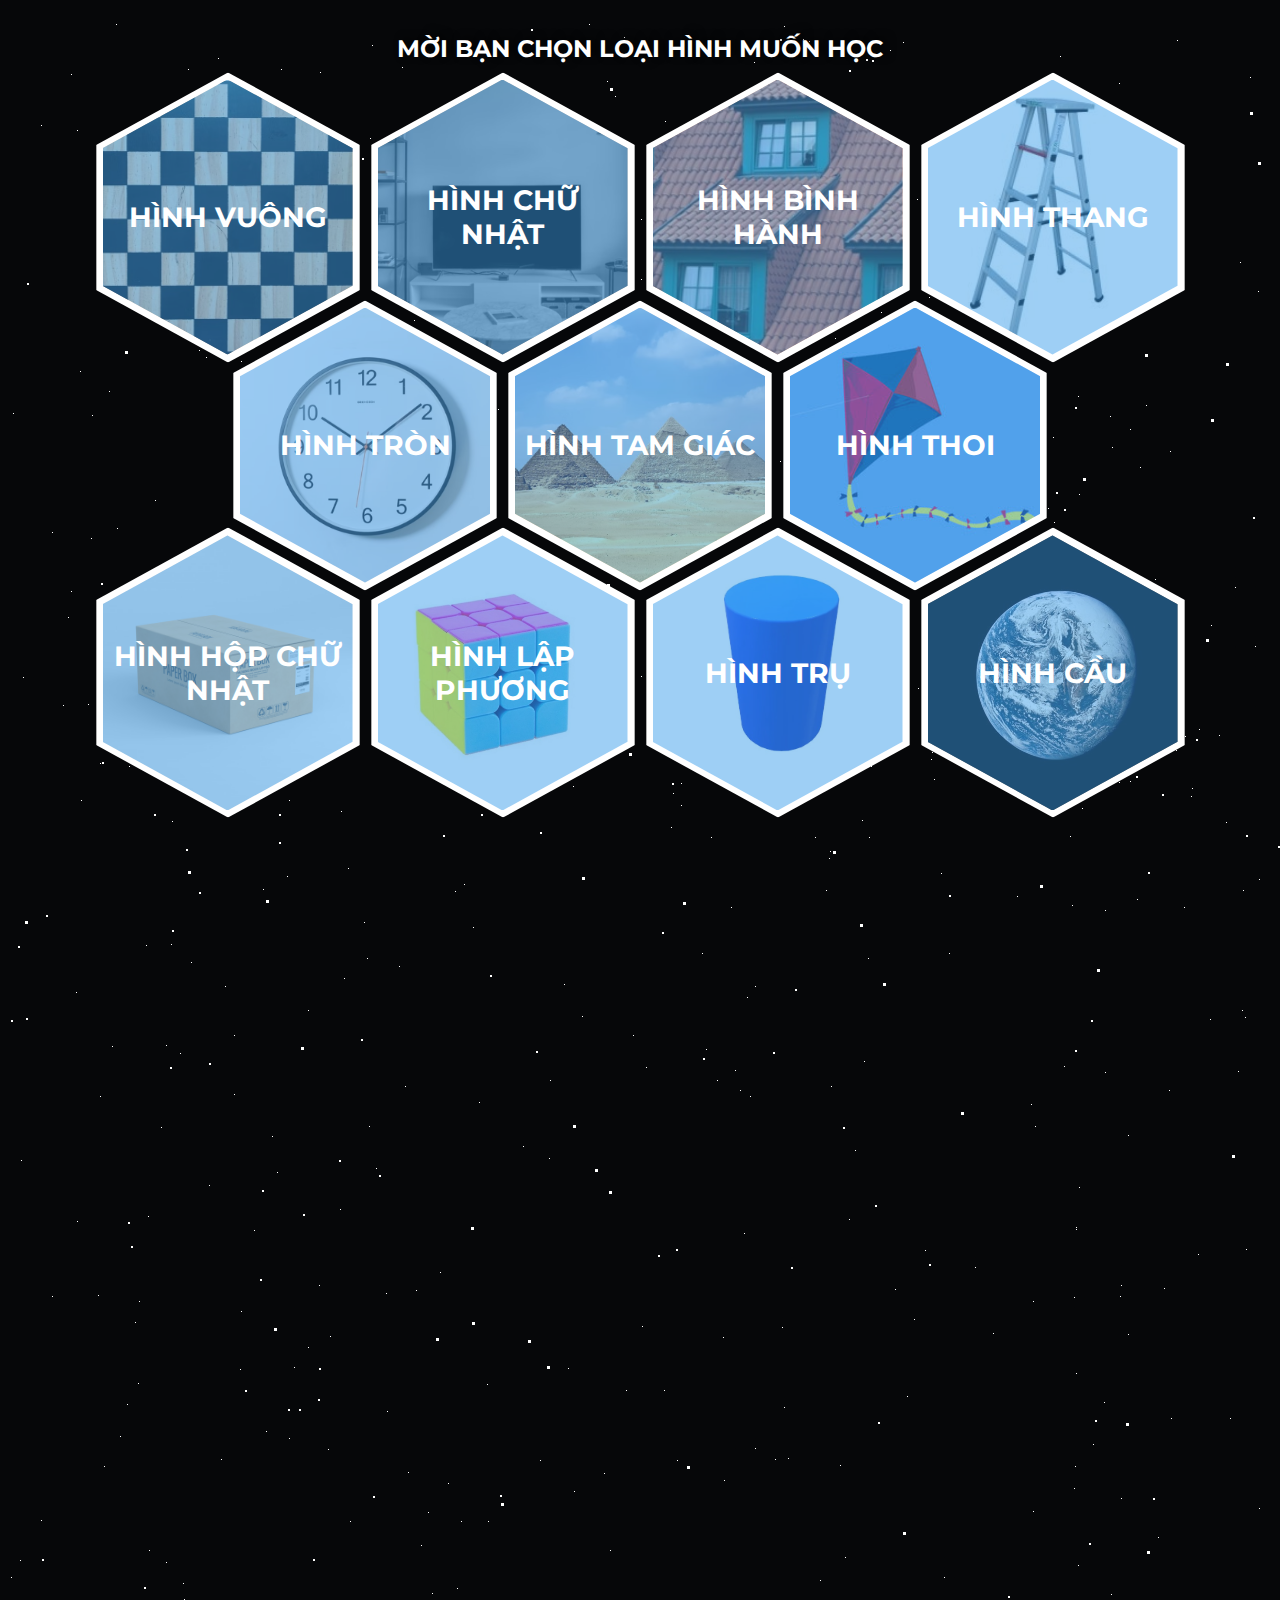
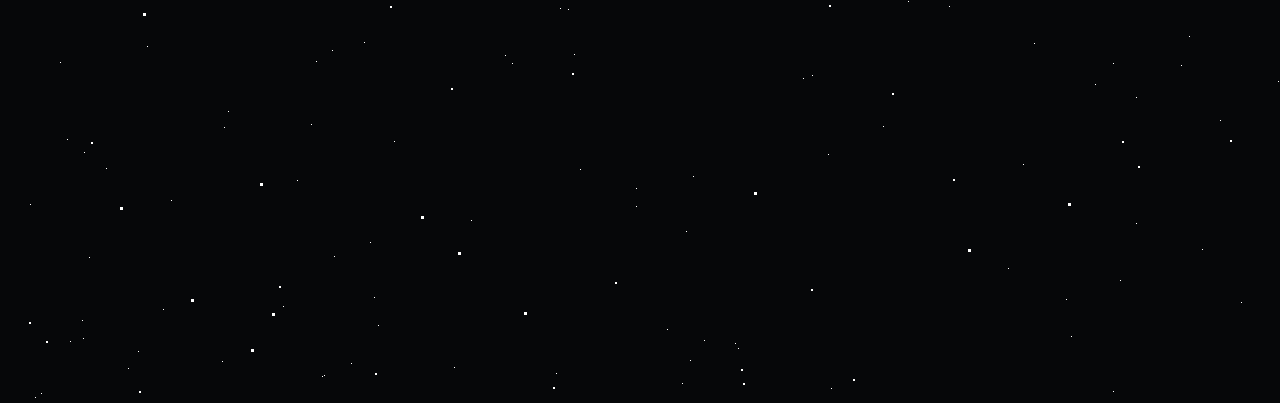
==== commit 2837ce95: "update code" ====
--- a/home.html
+++ b/home.html
@@ -61,7 +61,8 @@
       var _li = $("<a/>");
       _li.addClass("honeycomb-cell");
       _li.attr("data-name", _this.Name);
-      _li.attr("href","hinh.html?shape="+_this.Shape_ID);
+      _li.attr("href","hinh.html?shape="+_this.Shape_ID)
+      .attr('target','_blank');
       
 
       var _img = $("<img/>");
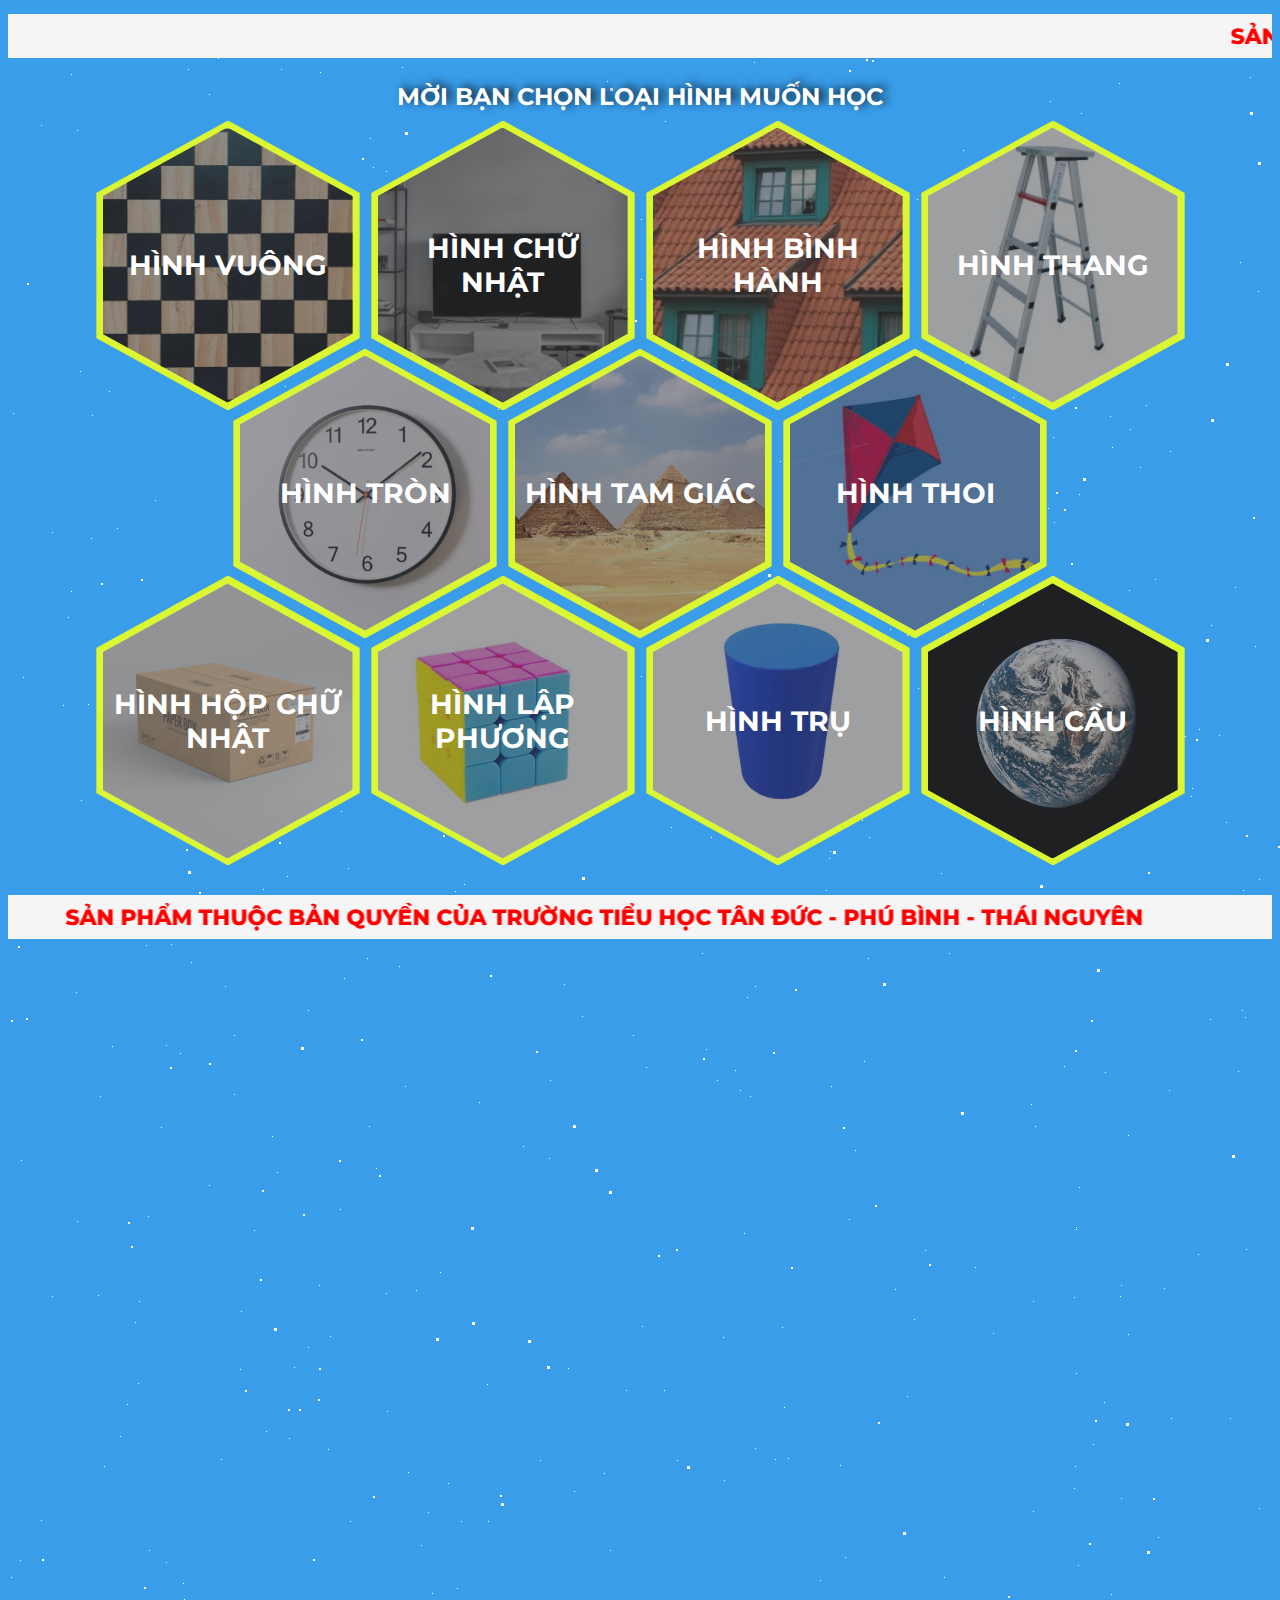
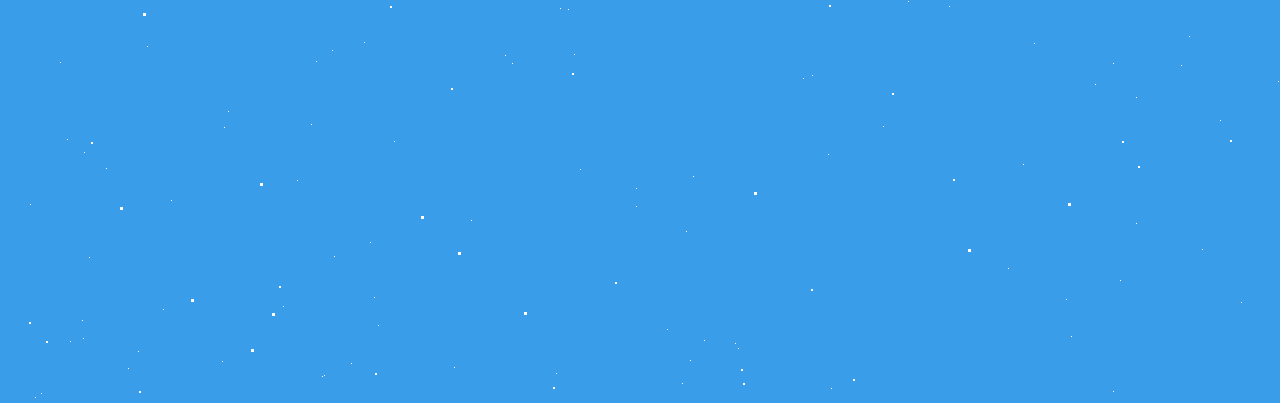
==== commit aa750179: "update lan cuoi" ====
--- a/home.html
+++ b/home.html
@@ -4,7 +4,7 @@
     <meta charset="UTF-8">
     <meta http-equiv="X-UA-Compatible" content="IE=edge">
     <meta name="viewport" content="width=device-width, initial-scale=1.0">
-    <link rel="stylesheet" href="/assets/css/style.css">
+    <link rel="stylesheet" href="./assets/css/style.css">
     <title>Trang chủ</title>
 </head>
 <body>
@@ -12,7 +12,10 @@
 <div id='stars'></div>
 <div id='stars2'></div>
 <div id='stars3'></div>
-
+<marquee class="copyright">
+  <span class="cp">
+  </span>
+</marquee>
   <h2 class="heading" id="heading"></h2>
     <ul class="honeycomb" lang="es">   
         <!-- <li class="honeycomb-cell">
@@ -45,16 +48,22 @@
         </li> -->
         
       </ul>
+      <marquee direction="right"  class="copyright" style="margin-top: 5rem;">
+        <span class="cp"></span>
+    </marquee>
 </body>
 </html>
-<script src="/assets/js/jquery.js"></script>
-<script src="/assets/js/data.js"></script>
+<script src="./assets/js/jquery.js"></script>
+<script src="./assets/js/data.js"></script>
 <script>
   $(document).ready(function () {
     var tab = $(".honeycomb");
     var arr = database;
     var heading = $("#heading").text("Mời bạn chọn loại hình muốn học");
      
+    $("span.cp").each(function () {
+      $(this).text("Sản phẩm thuộc bản quyền của trường Tiểu Học Tân Đức - Phú Bình - Thái Nguyên".toUpperCase())
+    })
     console.log(arr.length)
     for(var i = 0; i < arr.length; i++){
       var _this = arr[i];
--- a/assets/css/style.css
+++ b/assets/css/style.css
@@ -7,12 +7,12 @@
 }
 html {
   height: 120%;
-  background: radial-gradient(ellipse at bottom, #1b2735 0%, #060709 0%);
+  background: radial-gradient(ellipse at bottom, #399dea 0%, #399dea 0%);
 }
 
 body {
   font-family: "Montserrat", sans-serif;
-  /* background: #3ea0eb; */
+  background: #399dea;
   overflow: auto;
 
 }
@@ -162,11 +162,11 @@
   z-index: -1;
 }
 .honeycomb-cell::before {
-  background: #fff;
+  background: #daf732;
   transform: scale(1.055);
 }
 .honeycomb-cell::after {
-  background: #3ea0eb;
+  background: #3e3f43;
   opacity: 0.5;
   transition: opacity 350ms;
 }
@@ -238,4 +238,12 @@
 }
 a {
   text-decoration: none;
+}
+.copyright {
+  color: red;
+    background: whitesmoke;
+    padding: 0.5rem;
+    font-weight: 800;
+    font-family: inherit;
+    font-size: 1.4rem;
 }